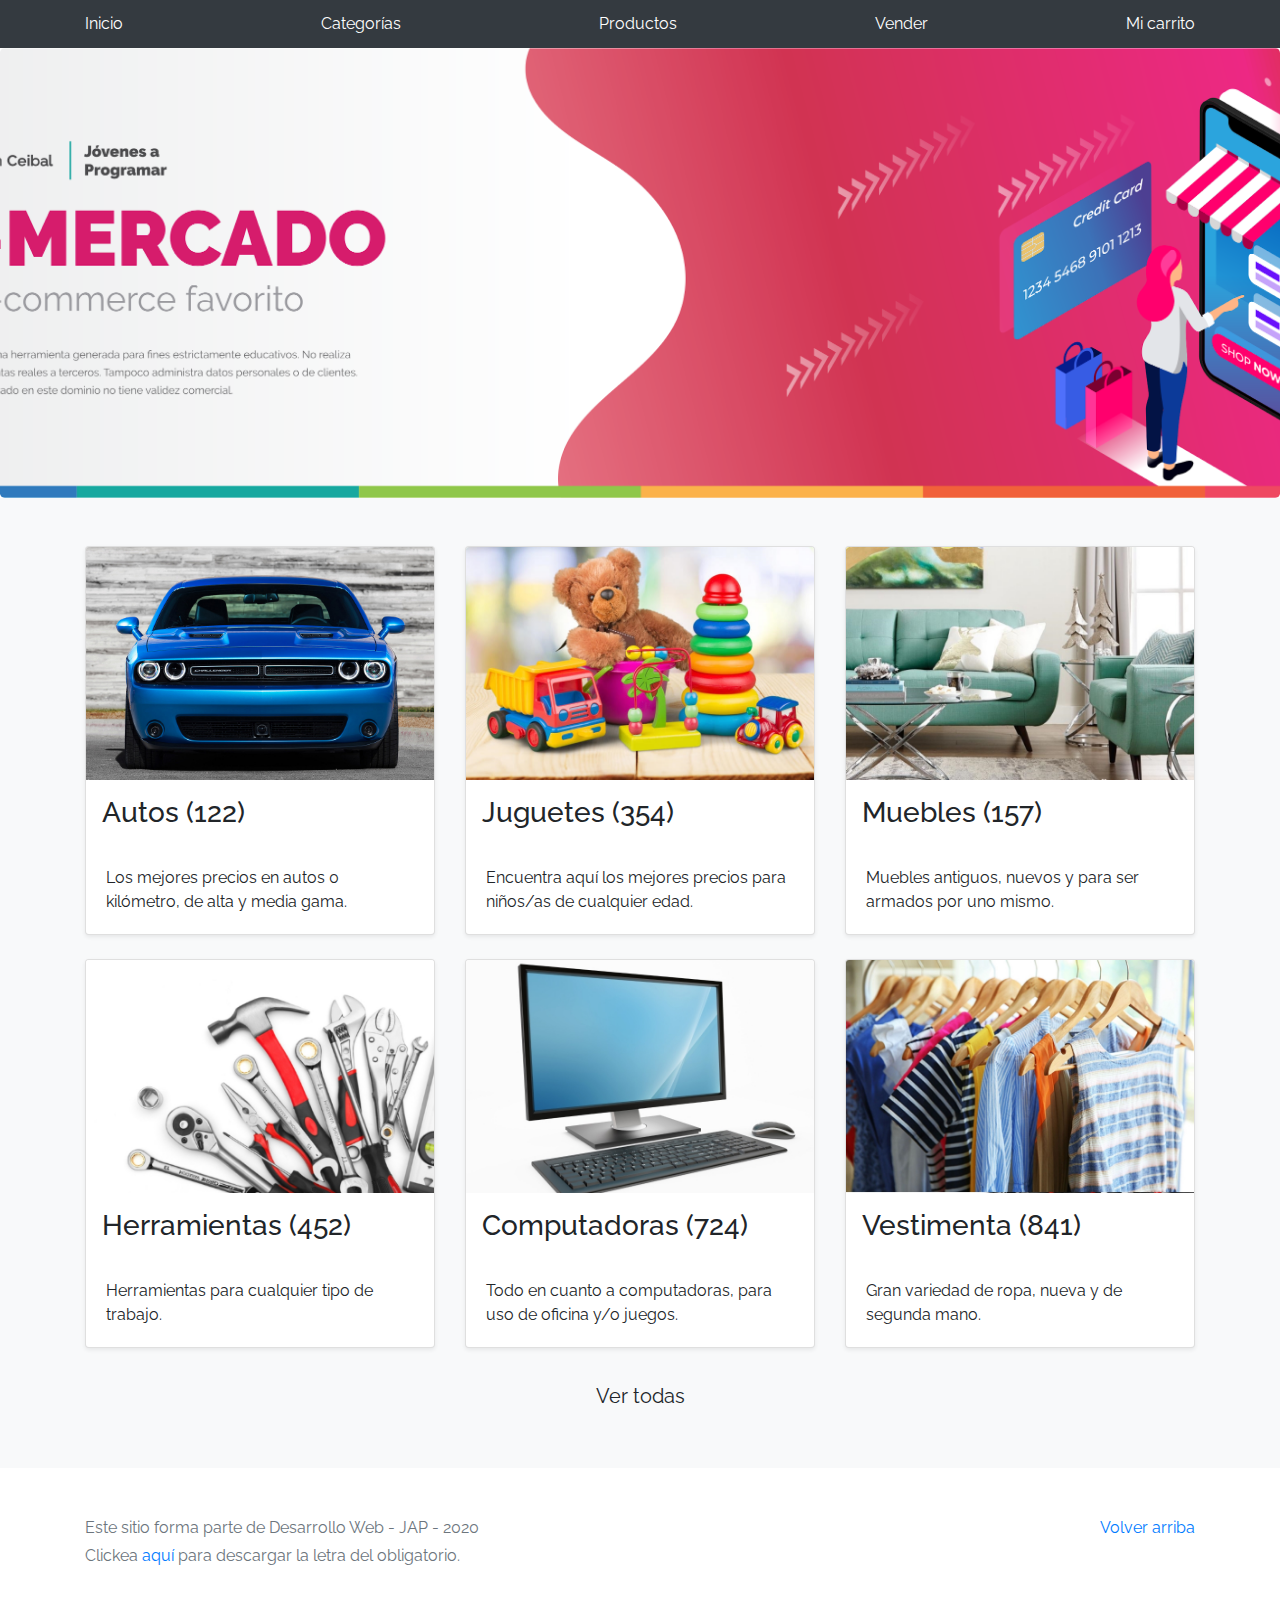
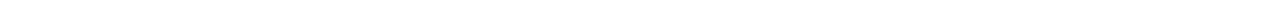
==== index.html @ f4bc3be8 "workspace initial" ====
<!DOCTYPE html>
<!-- saved from url=(0049)https://getbootstrap.com/docs/4.3/examples/album/ -->
<html lang="en">
  <head>
    <meta http-equiv="Content-Type" content="text/html; charset=UTF-8">
    <meta name="viewport" content="width=device-width, initial-scale=1, shrink-to-fit=no">
    <meta name="description" content="">
    <title>eMercado - Todo lo que busques está aquí</title>

    <link rel="canonical" href="https://getbootstrap.com/docs/4.3/examples/album/">
    <link href="https://fonts.googleapis.com/css?family=Raleway:300,300i,400,400i,700,700i,900,900i" rel="stylesheet">
    <!-- Bootstrap core CSS -->
    <link href="css/bootstrap.min.css" rel="stylesheet">
    <link href="css/styles.css" rel="stylesheet">
  </head>
  <body>
    <nav class="site-header sticky-top py-1 bg-dark">
      <div class="container d-flex flex-column flex-md-row justify-content-between">
        <a class="py-2 d-none d-md-inline-block" href="index.html">Inicio</a>
        <a class="py-2 d-none d-md-inline-block" href="categories.html">Categorías</a>
        <a class="py-2 d-none d-md-inline-block" href="products.html">Productos</a>
        <a class="py-2 d-none d-md-inline-block" href="sell.html">Vender</a>
        <a class="py-2 d-none d-md-inline-block" href="cart.html">Mi carrito</a>
      </div>
    </nav>
    <main role="main">
      <section class="jumbotron text-center">
        <div class="m-5">
          <h1></h1>
        </div>
      </section>
      <div class="album py-5 bg-light">
        <div class="container">
          <div class="row">
            <div class="col-md-4">
              <a href="categories.html" class="card mb-4 shadow-sm custom-card">
                <img class="bd-placeholder-img card-img-top"  src="img/cat1.jpg">
                <h3 class="m-3">Autos (122)</h3>
                <div class="card-body">
                  <p class="card-text">Los mejores precios en autos 0 kilómetro, de alta y media gama.</p>
                </div>
              </a>
            </div>
            <div class="col-md-4">
                <a href="categories.html" class="card mb-4 shadow-sm custom-card">
                  <img class="bd-placeholder-img card-img-top" src="img/cat2.jpg">
                  <h3 class="m-3">Juguetes (354)</h3>
                  <div class="card-body">
                    <p class="card-text">Encuentra aquí los mejores precios para niños/as de cualquier edad.</p>
                  </div>
                </a>
            </div>
            <div class="col-md-4">
                <a href="categories.html" class="card mb-4 shadow-sm custom-card">
                  <img class="bd-placeholder-img card-img-top" src="img/cat3.jpg">
                  <h3 class="m-3">Muebles (157)</h3>
                  <div class="card-body">
                    <p class="card-text">Muebles antiguos, nuevos y para ser armados por uno mismo.</p>
                  </div>
                </a>
            </div>
            <div class="col-md-4">
                <a href="categories.html" class="card mb-4 shadow-sm custom-card">
                  <img class="bd-placeholder-img card-img-top" src="img/cat4.jpg">
                  <h3 class="m-3">Herramientas (452)</h3>
                  <div class="card-body">
                    <p class="card-text">Herramientas para cualquier tipo de trabajo.</p>
                  </div>
                </a>
            </div>
            <div class="col-md-4">
                <a href="categories.html" class="card mb-4 shadow-sm custom-card">
                  <img class="bd-placeholder-img card-img-top" src="img/cat5.jpg">
                  <h3 class="m-3">Computadoras (724)</h3>
                  <div class="card-body">
                    <p class="card-text">Todo en cuanto a computadoras, para uso de oficina y/o juegos.</p>
                  </div>
                </a>
            </div>
            <div class="col-md-4">
                <a href="categories.html" class="card mb-4 shadow-sm custom-card">
                  <img class="bd-placeholder-img card-img-top" src="img/cat6.jpg">
                  <h3 class="m-3">Vestimenta (841)</h3>
                  <div class="card-body">
                    <p class="card-text">Gran variedad de ropa, nueva y de segunda mano.</p>
                  </div>
                </a>
            </div>
          </div>
          <div class="row">
              <a type="button" class="btn btn-light btn-lg btn-block" href="categories.html">Ver todas</a>
          </div>
        </div>
      </div>
    </main>
    <footer class="text-muted">
      <div class="container">
        <p class="float-right">
          <a href="#">Volver arriba</a>
        </p>
        <p>Este sitio forma parte de Desarrollo Web - JAP - 2020</p>
        <p>Clickea <a target="_blank" href="Letra.pdf">aquí</a> para descargar la letra del obligatorio.</p>
      </div>
    </footer>
    <script src="js/jquery-3.4.1.min.js"></script>
    <script src="js/bootstrap.bundle.min.js"></script>
    <script src="js/init.js"></script>
  </body>
</html>
---- css/styles.css ----
.jumbotron, .card-body, .container, .site-header{
    font-family: 'Raleway', serif !important;
}

.jumbotron .display-4{
    font-weight: bold;
}

.jumbotron {
  height: 50vh;
  padding: 5em inherit;
  margin-bottom: 0;
  background-color: #53C0FB;
  background: url('../img/cover_back.png');
  background-size: cover;
  background-position: center;
  background-repeat: no-repeat;
  color: black;
  font-weight: bold;
}

@media (min-width: 768px) {
  .jumbotron {
    padding-top: 6rem;
    padding-bottom: 6rem;
  }
}

.jumbotron p:last-child {
  margin-bottom: 0;
}

.jumbotron-heading {
  font-weight: 300;
}

.jumbotron .container {
  max-width: 40rem;
  background-color: rgba(255, 255, 255, 0.5);
  border-radius: 10px;
  text-shadow: 1px 1px 2px grey;
}

.jumbotron .lead{
  font-size: 38px;
}

footer {
  padding-top: 3rem;
  padding-bottom: 3rem;
}

footer p {
  margin-bottom: .25rem;
}

.site-header a {
  color: white;
  transition: ease-in-out color .15s;
}

.light-text {
  color: white;
}

.site-header .dropdown-menu a {
  color: black;
}

.dropzone{
  border: 2px dashed #0087F7;
  border-radius: 5px;
  background: white;
}

.alert{
  position: fixed;
  top:80px;
  width: 50%;
  left: 50%;
  transform: translate(-50%, 0);
}

.lds-ring {
  display: inline-block;
  position: relative;
  width: 64px;
  height: 64px;
  top:50%;
  left: 50%;
}
.lds-ring div {
  box-sizing: border-box;
  display: block;
  position: absolute;
  width: 51px;
  height: 51px;
  margin: 6px;
  border: 6px solid #fff;
  border-radius: 50%;
  animation: lds-ring 1.2s cubic-bezier(0.5, 0, 0.5, 1) infinite;
  border-color: #fff transparent transparent transparent;
}
.lds-ring div:nth-child(1) {
  animation-delay: -0.45s;
}
.lds-ring div:nth-child(2) {
  animation-delay: -0.3s;
}
.lds-ring div:nth-child(3) {
  animation-delay: -0.15s;
}
@keyframes lds-ring {
  0% {
    transform: rotate(0deg);
  }
  100% {
    transform: rotate(360deg);
  }
}

#spinner-wrapper{
  position: fixed;
  background-color: rgba(0,0,0,0.5);
  width:100%;
  height: 100%;
  top:0;
  left:0;
  z-index: 1021;
  display: none;
}

a.custom-card,
a.custom-card:hover {
  color: inherit;
  text-decoration: inherit;
}

.checked {
  color: orange;
}
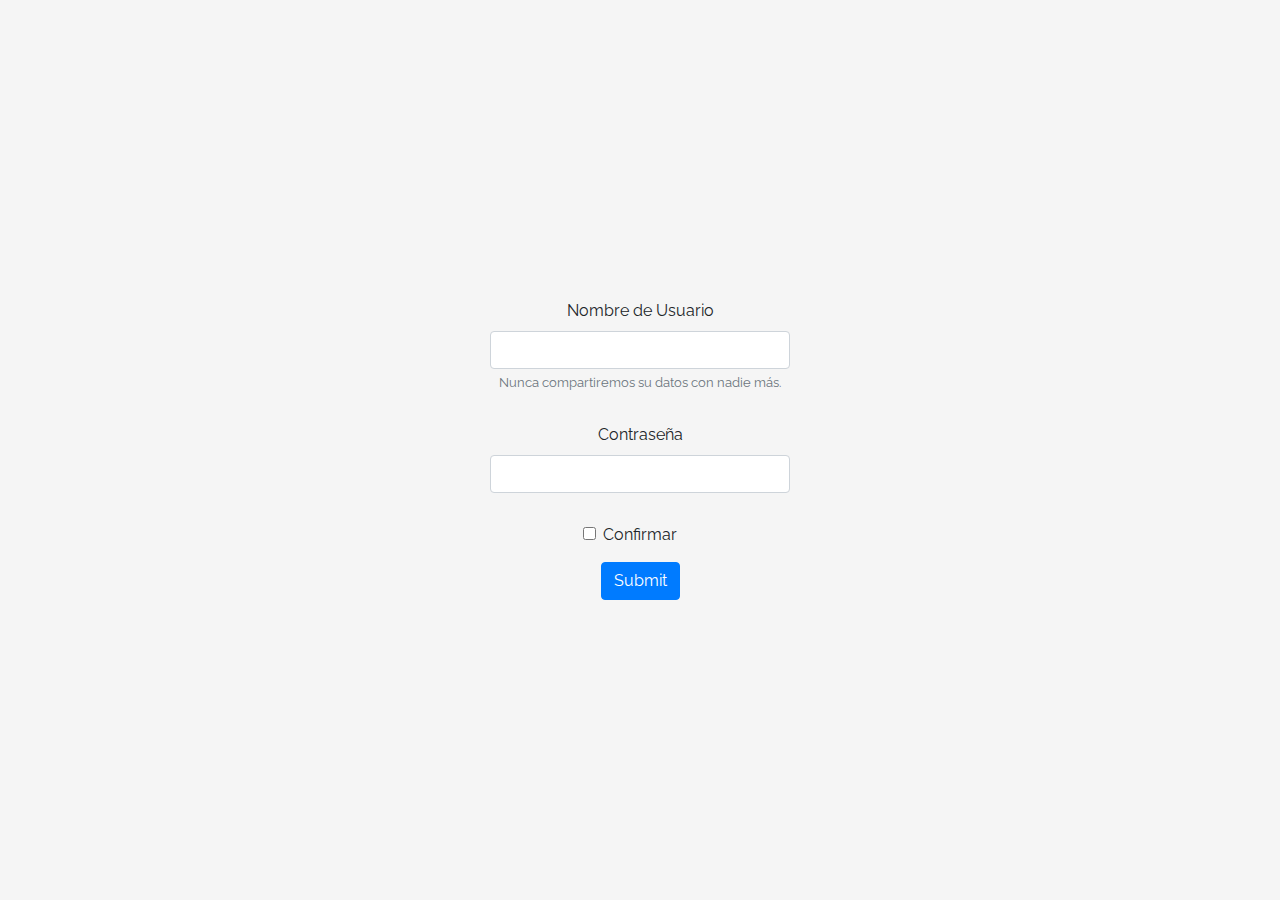
==== commit 49120dae: "change default index" ====
--- a/index.html
+++ b/index.html
@@ -1,109 +1,77 @@
 <!DOCTYPE html>
 <!-- saved from url=(0049)https://getbootstrap.com/docs/4.3/examples/album/ -->
-<html lang="en">
-  <head>
-    <meta http-equiv="Content-Type" content="text/html; charset=UTF-8">
-    <meta name="viewport" content="width=device-width, initial-scale=1, shrink-to-fit=no">
-    <meta name="description" content="">
-    <title>eMercado - Todo lo que busques está aquí</title>
+<html lang="es">
 
-    <link rel="canonical" href="https://getbootstrap.com/docs/4.3/examples/album/">
-    <link href="https://fonts.googleapis.com/css?family=Raleway:300,300i,400,400i,700,700i,900,900i" rel="stylesheet">
-    <!-- Bootstrap core CSS -->
-    <link href="css/bootstrap.min.css" rel="stylesheet">
-    <link href="css/styles.css" rel="stylesheet">
-  </head>
-  <body>
-    <nav class="site-header sticky-top py-1 bg-dark">
-      <div class="container d-flex flex-column flex-md-row justify-content-between">
-        <a class="py-2 d-none d-md-inline-block" href="index.html">Inicio</a>
-        <a class="py-2 d-none d-md-inline-block" href="categories.html">Categorías</a>
-        <a class="py-2 d-none d-md-inline-block" href="products.html">Productos</a>
-        <a class="py-2 d-none d-md-inline-block" href="sell.html">Vender</a>
-        <a class="py-2 d-none d-md-inline-block" href="cart.html">Mi carrito</a>
+<head>
+  <meta http-equiv="Content-Type" content="text/html; charset=UTF-8">
+  <meta name="viewport" content="width=device-width, initial-scale=1, shrink-to-fit=no">
+  <meta name="description" content="">
+  <title>eMercado - Todo lo que busques está aquí</title>
+
+  <link rel="canonical" href="https://getbootstrap.com/docs/4.3/examples/album/">
+  <link href="https://fonts.googleapis.com/css?family=Raleway:300,300i,400,400i,700,700i,900,900i" rel="stylesheet">
+  <!-- Bootstrap core CSS -->
+  <link href="css/bootstrap.min.css" rel="stylesheet">
+  <link href="css/styles.css" rel="stylesheet">
+  <style>
+    html, body{
+      height: 100%;
+    }
+
+    body {
+      display: -ms-flexbox;
+      display: flex;
+      -ms-flex-align: center;
+      align-items: center;
+      padding-top: 40px;
+      padding-bottom: 40px;
+      background-color: #f5f5f5;
+    }
+
+      .signin {
+      width: 100%;
+      max-width: 330px;
+      padding: 15px;
+      margin: auto;
+    }
+    
+  </style>
+</head>
+
+<body class="text-center">
+  <class class="container p-5">
+    <form action="" method="POST" id="login-form" name="">
+
+      <div class="form-group signin" class="signin">
+        <label for="exampleInputEmail1">Nombre de Usuario</label>
+        <input type="text" class="form-control"  aria-describedby="emailHelp" id="userName">
+        <small id="emailHelp" class="form-text text-muted">Nunca compartiremos su datos con nadie más.</small>
       </div>
-    </nav>
-    <main role="main">
-      <section class="jumbotron text-center">
-        <div class="m-5">
-          <h1></h1>
-        </div>
-      </section>
-      <div class="album py-5 bg-light">
-        <div class="container">
-          <div class="row">
-            <div class="col-md-4">
-              <a href="categories.html" class="card mb-4 shadow-sm custom-card">
-                <img class="bd-placeholder-img card-img-top"  src="img/cat1.jpg">
-                <h3 class="m-3">Autos (122)</h3>
-                <div class="card-body">
-                  <p class="card-text">Los mejores precios en autos 0 kilómetro, de alta y media gama.</p>
-                </div>
-              </a>
-            </div>
-            <div class="col-md-4">
-                <a href="categories.html" class="card mb-4 shadow-sm custom-card">
-                  <img class="bd-placeholder-img card-img-top" src="img/cat2.jpg">
-                  <h3 class="m-3">Juguetes (354)</h3>
-                  <div class="card-body">
-                    <p class="card-text">Encuentra aquí los mejores precios para niños/as de cualquier edad.</p>
-                  </div>
-                </a>
-            </div>
-            <div class="col-md-4">
-                <a href="categories.html" class="card mb-4 shadow-sm custom-card">
-                  <img class="bd-placeholder-img card-img-top" src="img/cat3.jpg">
-                  <h3 class="m-3">Muebles (157)</h3>
-                  <div class="card-body">
-                    <p class="card-text">Muebles antiguos, nuevos y para ser armados por uno mismo.</p>
-                  </div>
-                </a>
-            </div>
-            <div class="col-md-4">
-                <a href="categories.html" class="card mb-4 shadow-sm custom-card">
-                  <img class="bd-placeholder-img card-img-top" src="img/cat4.jpg">
-                  <h3 class="m-3">Herramientas (452)</h3>
-                  <div class="card-body">
-                    <p class="card-text">Herramientas para cualquier tipo de trabajo.</p>
-                  </div>
-                </a>
-            </div>
-            <div class="col-md-4">
-                <a href="categories.html" class="card mb-4 shadow-sm custom-card">
-                  <img class="bd-placeholder-img card-img-top" src="img/cat5.jpg">
-                  <h3 class="m-3">Computadoras (724)</h3>
-                  <div class="card-body">
-                    <p class="card-text">Todo en cuanto a computadoras, para uso de oficina y/o juegos.</p>
-                  </div>
-                </a>
-            </div>
-            <div class="col-md-4">
-                <a href="categories.html" class="card mb-4 shadow-sm custom-card">
-                  <img class="bd-placeholder-img card-img-top" src="img/cat6.jpg">
-                  <h3 class="m-3">Vestimenta (841)</h3>
-                  <div class="card-body">
-                    <p class="card-text">Gran variedad de ropa, nueva y de segunda mano.</p>
-                  </div>
-                </a>
-            </div>
-          </div>
-          <div class="row">
-              <a type="button" class="btn btn-light btn-lg btn-block" href="categories.html">Ver todas</a>
-          </div>
-        </div>
+
+      <div class="form-group signin ">
+        <label for="exampleInputPassword1">Contraseña</label>
+        <input type="password" class="form-control"  id="userPassword">
       </div>
-    </main>
-    <footer class="text-muted">
-      <div class="container">
-        <p class="float-right">
-          <a href="#">Volver arriba</a>
-        </p>
-        <p>Este sitio forma parte de Desarrollo Web - JAP - 2020</p>
-        <p>Clickea <a target="_blank" href="Letra.pdf">aquí</a> para descargar la letra del obligatorio.</p>
+
+      <div class="form-group form-check signin">
+        <input type="checkbox" class="form-check-input" id="acept">
+        <label class="form-check-label" for="exampleCheck1">Confirmar</label>
       </div>
-    </footer>
-    <script src="js/jquery-3.4.1.min.js"></script>
-    <script src="js/bootstrap.bundle.min.js"></script>
-    <script src="js/init.js"></script>
-  </body>
+
+      <button type="submit" class="btn btn-primary" id="btnValidation" >Submit</button>
+      <p class="warning"></p>
+
+    </form>
+  </class>
+  <!--<div class="container p-5">
+    <div class="alert alert-danger" role="alert" style="position: relative; width:auto; top: 0;">
+      <h4 class="alert-heading">¡A trabajar! :)</h4>
+      <p>Esta sección corresponde a: Entrega 1 (Fecha de entrega: 16/08/2020) -> Punto 3 y 4.</p>
+      <hr>
+      <p class="mb-0">Para saber qué debes hacer, fijate en la actividad en CREA correspondiente a esta entrega.</p>
+    </div>
+  </div>-->
+  <script src="js/init.js"></script>
+  <script src="js/login.js"></script>
+</body>
 </html>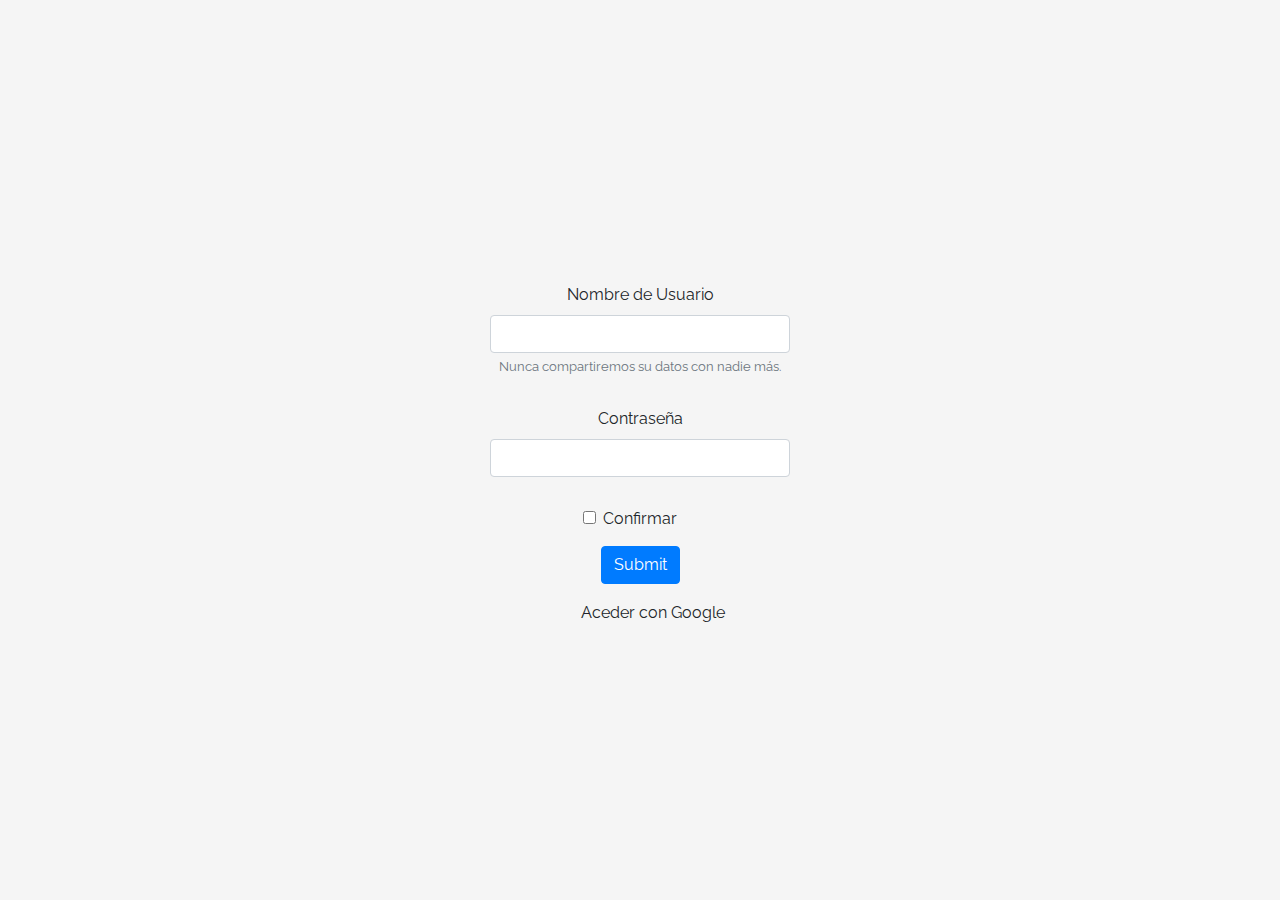
==== commit 2b1e3d17: "integration frontend oaut2" ====
--- a/index.html
+++ b/index.html
@@ -6,10 +6,15 @@
   <meta http-equiv="Content-Type" content="text/html; charset=UTF-8">
   <meta name="viewport" content="width=device-width, initial-scale=1, shrink-to-fit=no">
   <meta name="description" content="">
+  <!--Google sing in-->
+  <script src="https://apis.google.com/js/platform.js" async defer></script>
+  <meta name="google-signin-client_id" content="197604950024-09k2mhlt0oi6sde00hmueaacaj4qkdhc.apps.googleusercontent.com" >
+
   <title>eMercado - Todo lo que busques está aquí</title>
 
   <link rel="canonical" href="https://getbootstrap.com/docs/4.3/examples/album/">
   <link href="https://fonts.googleapis.com/css?family=Raleway:300,300i,400,400i,700,700i,900,900i" rel="stylesheet">
+  
   <!-- Bootstrap core CSS -->
   <link href="css/bootstrap.min.css" rel="stylesheet">
   <link href="css/styles.css" rel="stylesheet">
@@ -34,6 +39,11 @@
       padding: 15px;
       margin: auto;
     }
+    .g-signin2{
+      display: block;
+      margin-left: 450px;
+      margin-top: 10px;
+    }
     
   </style>
 </head>
@@ -56,21 +66,17 @@
       <div class="form-group form-check signin">
         <input type="checkbox" class="form-check-input" id="acept">
         <label class="form-check-label" for="exampleCheck1">Confirmar</label>
+        
       </div>
 
       <button type="submit" class="btn btn-primary" id="btnValidation" >Submit</button>
-      <p class="warning"></p>
-
+      <button type="submit" class="btn g-signin2" id="btnGoogle" >Aceder con Google</button>
+      
+      <!--<div class="g-signin2 signin" data-onsuccess="onSignIn" id="btnGoogle"></div>-->
     </form>
+    
   </class>
-  <!--<div class="container p-5">
-    <div class="alert alert-danger" role="alert" style="position: relative; width:auto; top: 0;">
-      <h4 class="alert-heading">¡A trabajar! :)</h4>
-      <p>Esta sección corresponde a: Entrega 1 (Fecha de entrega: 16/08/2020) -> Punto 3 y 4.</p>
-      <hr>
-      <p class="mb-0">Para saber qué debes hacer, fijate en la actividad en CREA correspondiente a esta entrega.</p>
-    </div>
-  </div>-->
+  </script>
   <script src="js/init.js"></script>
   <script src="js/login.js"></script>
 </body>
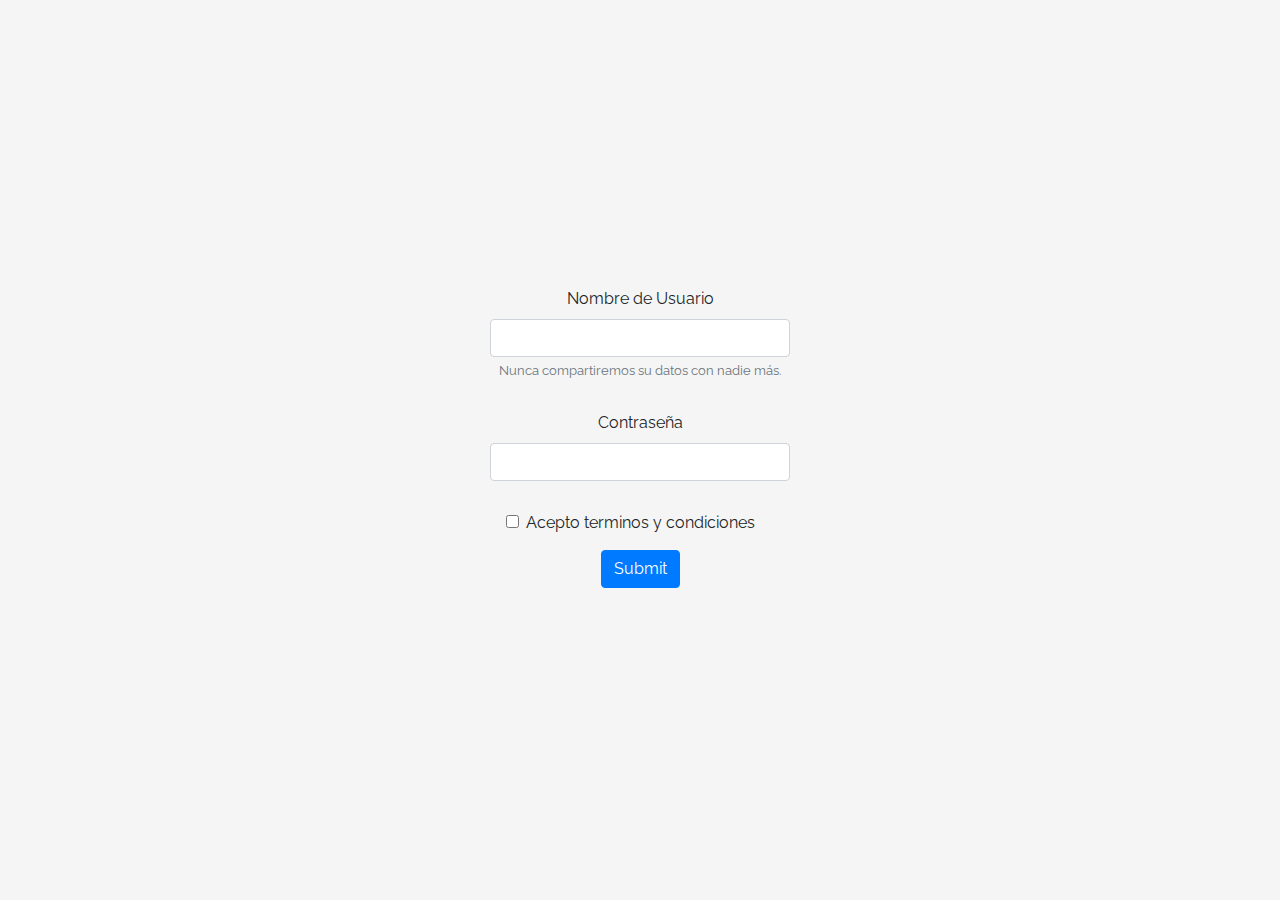
==== commit ab8af719: "fix google credentials" ====
--- a/index.html
+++ b/index.html
@@ -8,7 +8,8 @@
   <meta name="description" content="">
   <!--Google sing in-->
   <script src="https://apis.google.com/js/platform.js" async defer></script>
-  <meta name="google-signin-client_id" content="197604950024-09k2mhlt0oi6sde00hmueaacaj4qkdhc.apps.googleusercontent.com" >
+
+  <meta name="google-signin-client_id" content="716688544268-p71br4l80ejpuhi550adr1qqdfb0f827.apps.googleusercontent.com" >
 
   <title>eMercado - Todo lo que busques está aquí</title>
 
@@ -65,14 +66,14 @@
 
       <div class="form-group form-check signin">
         <input type="checkbox" class="form-check-input" id="acept">
-        <label class="form-check-label" for="exampleCheck1">Confirmar</label>
+        <label class="form-check-label" for="exampleCheck1">Acepto terminos y condiciones</label>
         
       </div>
 
       <button type="submit" class="btn btn-primary" id="btnValidation" >Submit</button>
-      <button type="submit" class="btn g-signin2" id="btnGoogle" >Aceder con Google</button>
+      <!--<button type="submit" class="btn g-signin2" id="btnGoogle" >Aceder con Google</button>-->
       
-      <!--<div class="g-signin2 signin" data-onsuccess="onSignIn" id="btnGoogle"></div>-->
+      <div class="g-signin2 signin" data-onsuccess="onSignIn" id="btnGoogle"></div>
     </form>
     
   </class>
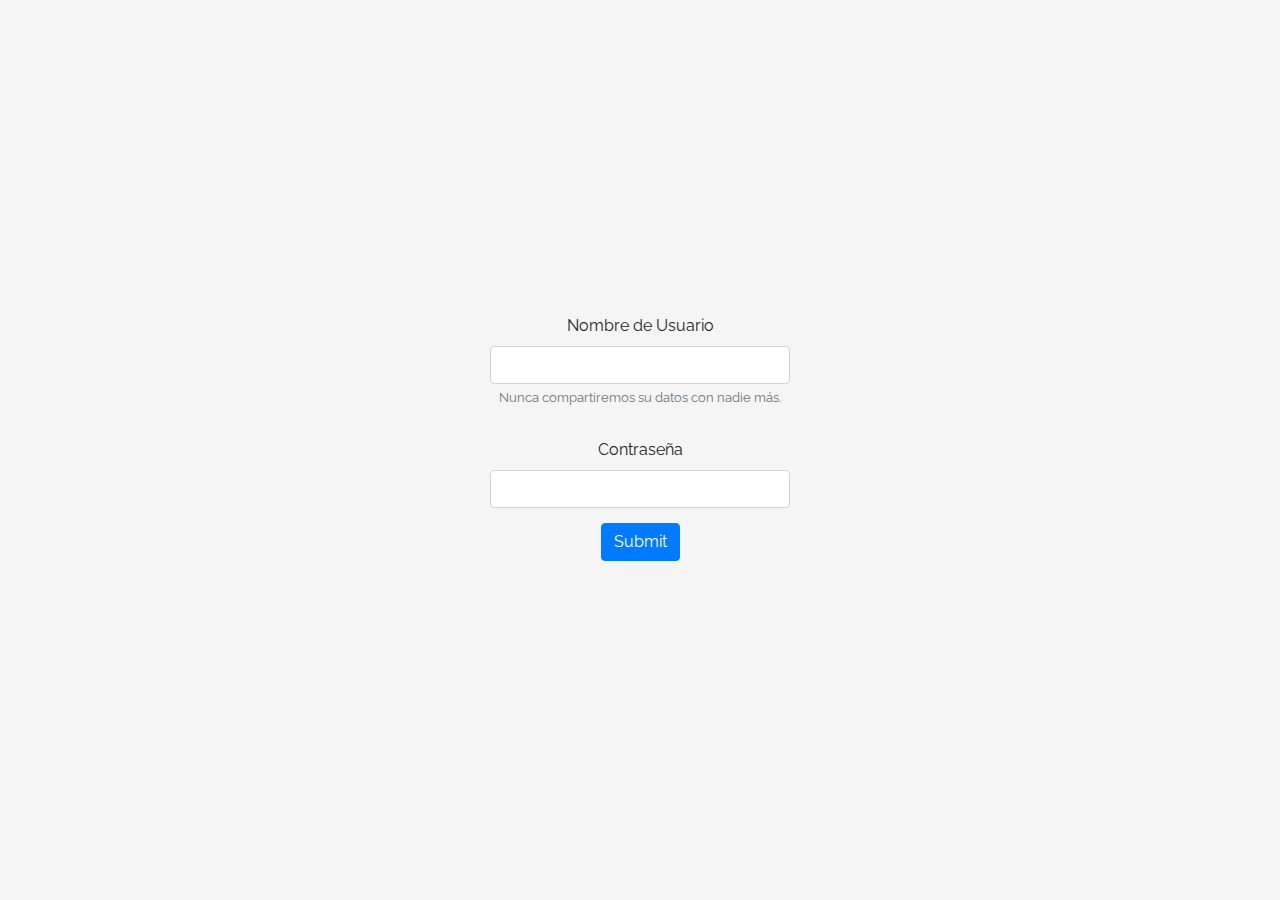
==== commit eeb54d93: "fix login" ====
--- a/index.html
+++ b/index.html
@@ -51,7 +51,7 @@
 
 <body class="text-center">
   <class class="container p-5">
-    <form action="" method="POST" id="login-form" name="">
+    <form action="" method="POST" id="login-form" name="" >
 
       <div class="form-group signin" class="signin">
         <label for="exampleInputEmail1">Nombre de Usuario</label>
@@ -64,13 +64,13 @@
         <input type="password" class="form-control"  id="userPassword">
       </div>
 
-      <div class="form-group form-check signin">
+      <!--<div class="form-group form-check signin">
         <input type="checkbox" class="form-check-input" id="acept">
         <label class="form-check-label" for="exampleCheck1">Acepto terminos y condiciones</label>
         
-      </div>
+      </div>-->
 
-      <button type="submit" class="btn btn-primary" id="btnValidation" >Submit</button>
+      <button type="submit" class="btn btn-primary" id="btnValidation" onclick= "guardarUsuario(userName.value)">Submit</button>
       <!--<button type="submit" class="btn g-signin2" id="btnGoogle" >Aceder con Google</button>-->
       
       <div class="g-signin2 signin" data-onsuccess="onSignIn" id="btnGoogle"></div>
